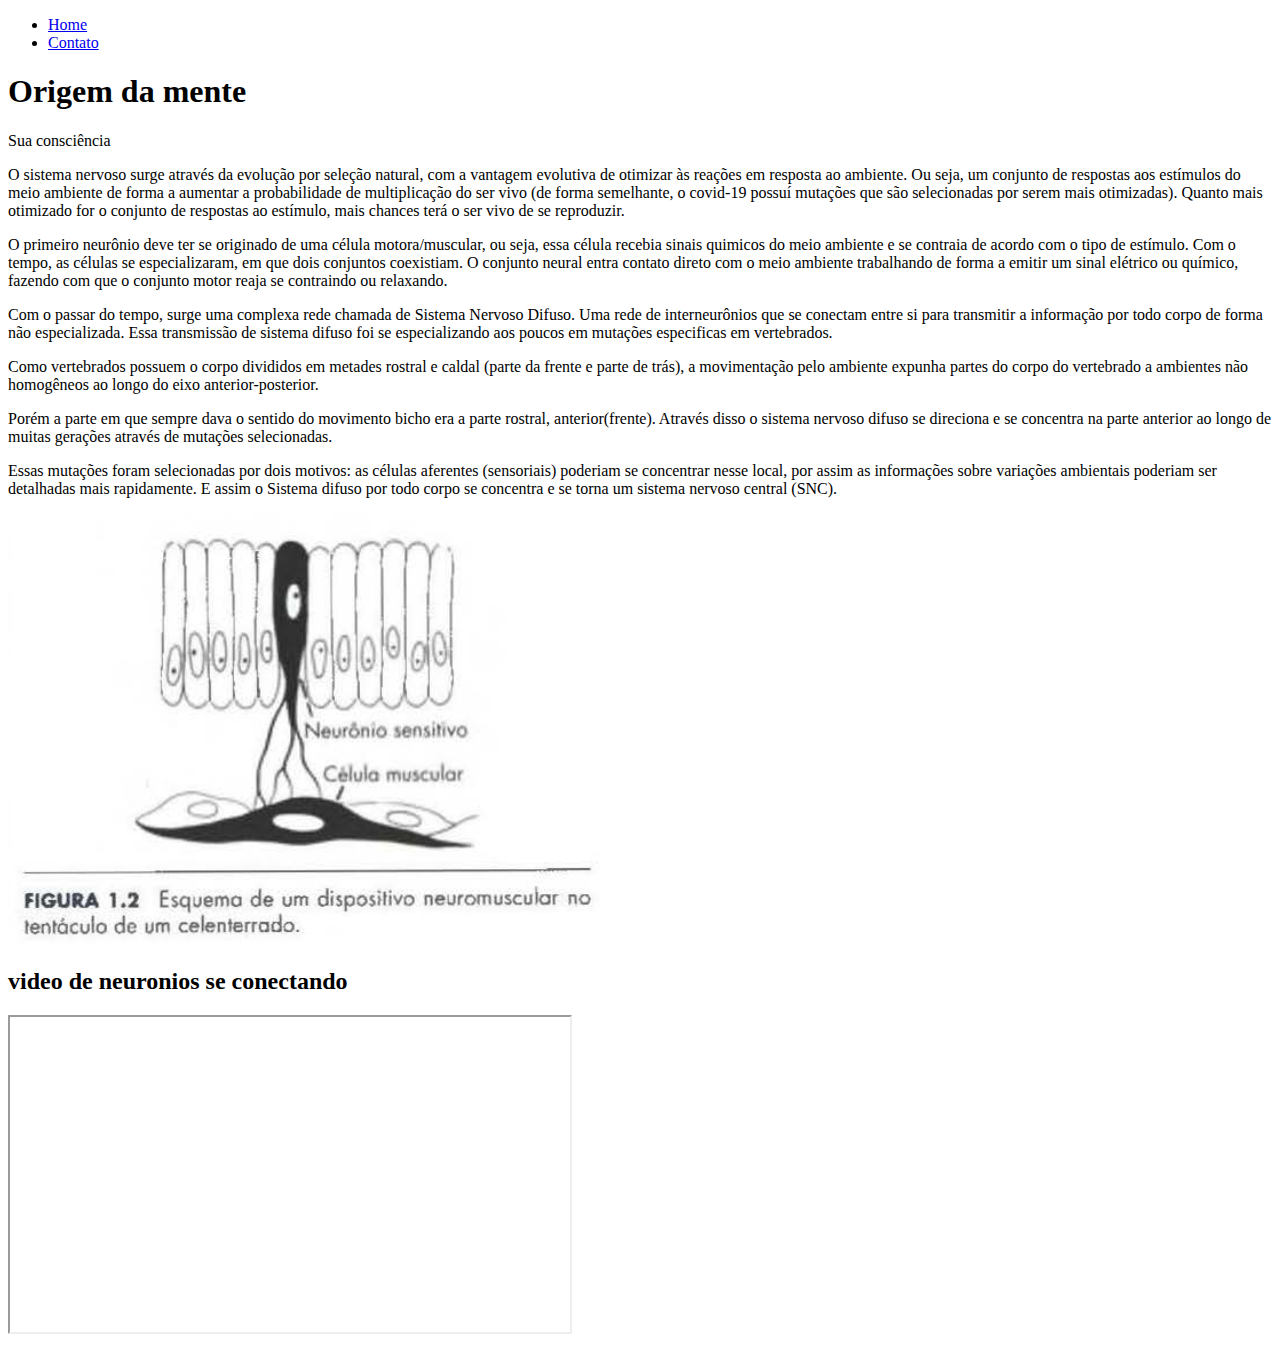
==== index.html @ d2120e49 "Iniciando html" ====
<!DOCTYPE html>
<html lang="pt-br">
<head>
    <meta charset="UTF-8">
    <meta http-equiv="X-UA-Compatible" content="IE=edge">
    <meta name="viewport" content="width=device-width, initial-scale=1.0">
    <title>Fundamentos de neuro</title>
</head>
<body>
  <ul>
    <li><a href="index.html">Home</a></li>
    <li><a href="contato.html">Contato</a></li>
  </ul>
   <h1>Origem da mente</h1> 

  <p> Sua consciência</p> 
  <p>
O sistema nervoso surge através da evolução por seleção natural, com a vantagem evolutiva de otimizar às reações em resposta ao ambiente. Ou seja, um conjunto de respostas aos estímulos do meio ambiente de forma a aumentar a probabilidade de multiplicação do ser vivo (de forma semelhante, o covid-19 possuí mutações que são selecionadas por serem mais otimizadas). Quanto mais otimizado for o conjunto de respostas ao estímulo, mais chances terá o ser vivo de se reproduzir.
<p>O primeiro neurônio deve ter se originado de uma  célula motora/muscular, ou seja, essa célula recebia sinais quimicos do meio ambiente e se contraia de acordo com o tipo de estímulo. Com o tempo, as células se especializaram, em que dois conjuntos coexistiam. O conjunto neural entra contato direto com o meio ambiente trabalhando de forma a emitir um sinal elétrico ou químico, fazendo com que o conjunto motor reaja se contraindo ou relaxando.
</p><p>Com o passar do tempo, surge uma complexa rede chamada de Sistema Nervoso Difuso. Uma rede de interneurônios que se conectam entre si para transmitir a informação por todo corpo de forma não especializada. Essa transmissão de sistema difuso foi se especializando aos poucos em mutações especificas em vertebrados.
</p><p>Como vertebrados possuem o corpo divididos em metades rostral e caldal (parte da frente e parte de trás), a movimentação pelo ambiente expunha partes do corpo do vertebrado a ambientes não homogêneos ao longo do eixo anterior-posterior. 
</p><p>Porém a parte em que sempre dava o sentido do movimento bicho era a parte rostral, anterior(frente). Através disso o sistema nervoso difuso se direciona e se concentra na parte anterior ao longo de muitas gerações através de mutações selecionadas.  
</p><p>Essas mutações foram selecionadas por dois motivos: as células aferentes (sensoriais) poderiam se concentrar nesse local, por assim as informações sobre variações ambientais poderiam ser detalhadas mais rapidamente. E assim o Sistema difuso por todo corpo se concentra e se torna um sistema nervoso central (SNC).
</p>

<img src="assets/img/neuronio primitivo.png" alt="foto do encefalo promitivo">
</body>

<h2>video de neuronios se conectando</h2>

<iframe width="560" height="315" src="https://www.youtube.com/embed/F2ba7w2Yy_I" title="YouTube video player" frameborder="1" allow="accelerometer; autoplay; clipboard-write; encrypted-media; gyroscope; picture-in-picture" allowfullscreen></iframe>
</html>
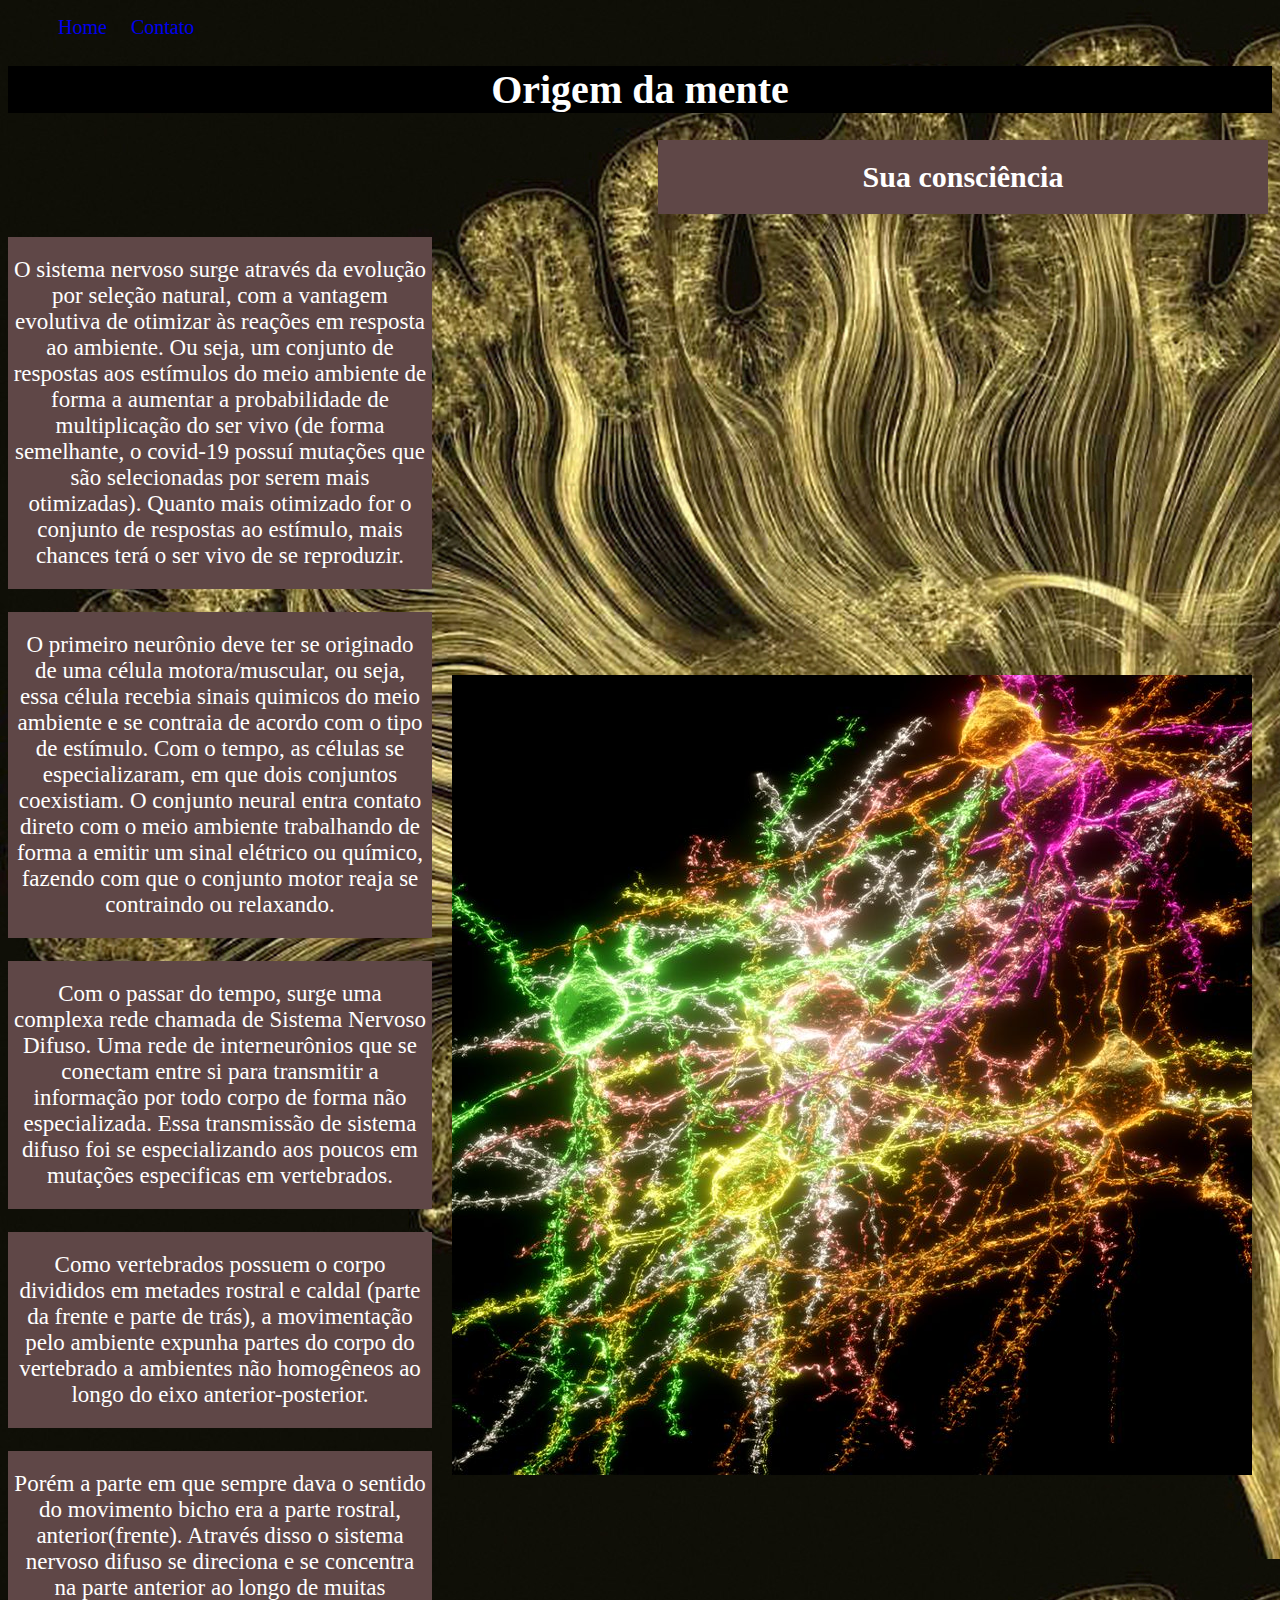
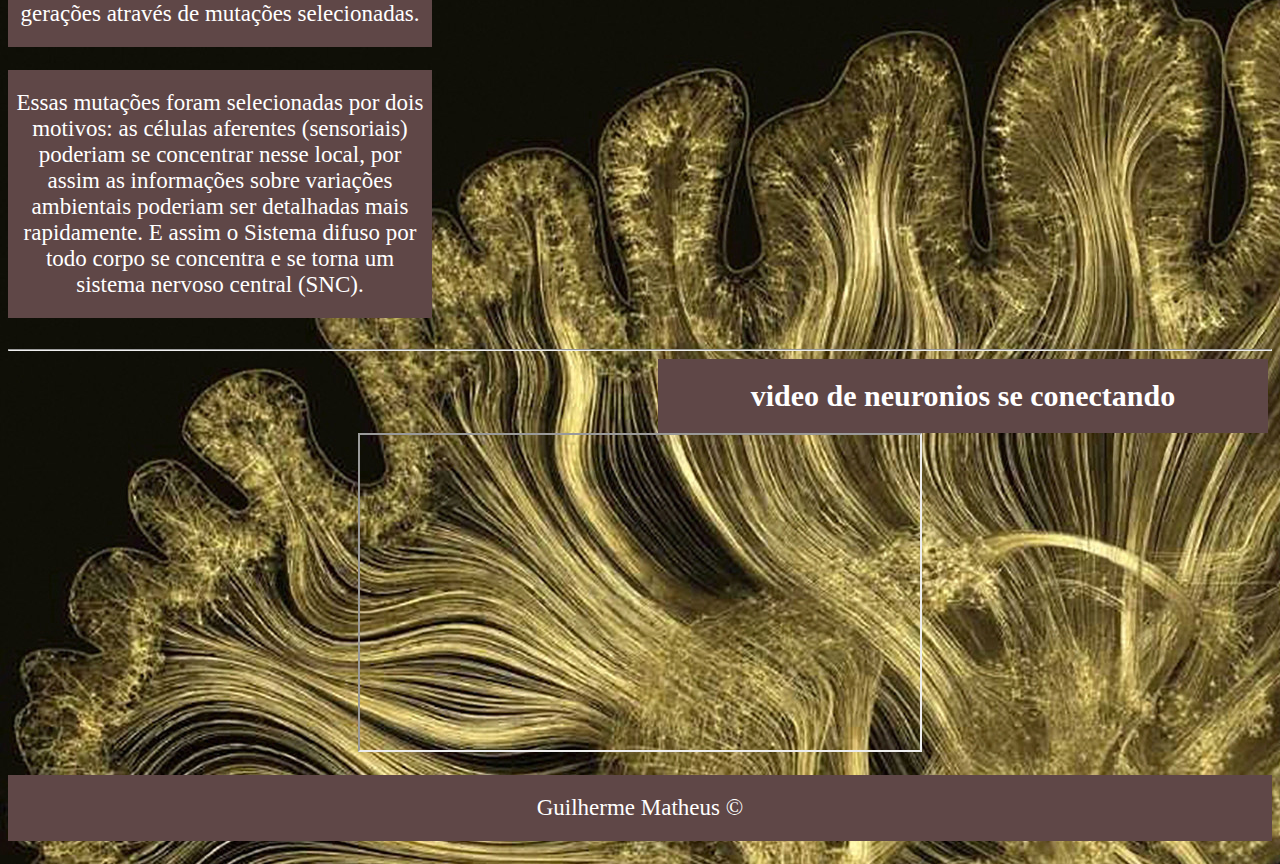
==== commit 66296f3f: "Iniciando css" ====
--- a/index.html
+++ b/index.html
@@ -1,32 +1,79 @@
 <!DOCTYPE html>
 <html lang="pt-br">
+
 <head>
-    <meta charset="UTF-8">
-    <meta http-equiv="X-UA-Compatible" content="IE=edge">
-    <meta name="viewport" content="width=device-width, initial-scale=1.0">
-    <title>Fundamentos de neuro</title>
+  <meta charset="UTF-8">
+  <meta http-equiv="X-UA-Compatible" content="IE=edge">
+  <meta name="viewport" content="width=device-width, initial-scale=1.0">
+  <title>Fundamentos de neuro</title>
+  <link rel="stylesheet" href="assets/css/style.css">
 </head>
+<div>
+
+
 <body>
-  <ul>
-    <li><a href="index.html">Home</a></li>
-    <li><a href="contato.html">Contato</a></li>
+  <ul class ="menu">
+    <li><a class = "menu" href="index.html">Home</a></li>
+    <li><a class = "menu" href="contato.html">Contato</a></li>
   </ul>
-   <h1>Origem da mente</h1> 
+  <h1 class="titulo">Origem da mente</h1>
+  <h3 class="subtitulo"> Sua consciência</h3>
+  <div class=" container">
+    <div class ="texto">
+      <p>
+        O sistema nervoso surge através da evolução por seleção natural, com a vantagem evolutiva de otimizar às reações
+        em resposta ao ambiente. Ou seja, um conjunto de respostas aos estímulos do meio ambiente de forma a aumentar a
+        probabilidade de multiplicação do ser vivo (de forma semelhante, o covid-19 possuí mutações que são selecionadas
+        por serem mais otimizadas). Quanto mais otimizado for o conjunto de respostas ao estímulo, mais chances terá o ser
+        vivo de se reproduzir.
+      <p>O primeiro neurônio deve ter se originado de uma célula motora/muscular, ou seja, essa célula recebia sinais
+        quimicos do meio ambiente e se contraia de acordo com o tipo de estímulo. Com o tempo, as células se
+        especializaram, em que dois conjuntos coexistiam. O conjunto neural entra contato direto com o meio ambiente
+        trabalhando de forma a emitir um sinal elétrico ou químico, fazendo com que o conjunto motor reaja se contraindo
+        ou relaxando.
+      </p>
+      <p>Com o passar do tempo, surge uma complexa rede chamada de Sistema Nervoso Difuso. Uma rede de interneurônios que
+        se conectam entre si para transmitir a informação por todo corpo de forma não especializada. Essa transmissão de
+        sistema difuso foi se especializando aos poucos em mutações especificas em vertebrados.
+      </p>
+      <p>Como vertebrados possuem o corpo divididos em metades rostral e caldal (parte da frente e parte de trás), a
+        movimentação pelo ambiente expunha partes do corpo do vertebrado a ambientes não homogêneos ao longo do eixo
+        anterior-posterior.
+      </p>
+      <p>Porém a parte em que sempre dava o sentido do movimento bicho era a parte rostral, anterior(frente). Através
+        disso o sistema nervoso difuso se direciona e se concentra na parte anterior ao longo de muitas gerações através
+        de mutações selecionadas.
+      </p>
+      <p>Essas mutações foram selecionadas por dois motivos: as células aferentes (sensoriais) poderiam se concentrar
+        nesse local, por assim as informações sobre variações ambientais poderiam ser detalhadas mais rapidamente. E assim
+        o Sistema difuso por todo corpo se concentra e se torna um sistema nervoso central (SNC).
+      </p>
+    </div>
 
-  <p> Sua consciência</p> 
-  <p>
-O sistema nervoso surge através da evolução por seleção natural, com a vantagem evolutiva de otimizar às reações em resposta ao ambiente. Ou seja, um conjunto de respostas aos estímulos do meio ambiente de forma a aumentar a probabilidade de multiplicação do ser vivo (de forma semelhante, o covid-19 possuí mutações que são selecionadas por serem mais otimizadas). Quanto mais otimizado for o conjunto de respostas ao estímulo, mais chances terá o ser vivo de se reproduzir.
-<p>O primeiro neurônio deve ter se originado de uma  célula motora/muscular, ou seja, essa célula recebia sinais quimicos do meio ambiente e se contraia de acordo com o tipo de estímulo. Com o tempo, as células se especializaram, em que dois conjuntos coexistiam. O conjunto neural entra contato direto com o meio ambiente trabalhando de forma a emitir um sinal elétrico ou químico, fazendo com que o conjunto motor reaja se contraindo ou relaxando.
-</p><p>Com o passar do tempo, surge uma complexa rede chamada de Sistema Nervoso Difuso. Uma rede de interneurônios que se conectam entre si para transmitir a informação por todo corpo de forma não especializada. Essa transmissão de sistema difuso foi se especializando aos poucos em mutações especificas em vertebrados.
-</p><p>Como vertebrados possuem o corpo divididos em metades rostral e caldal (parte da frente e parte de trás), a movimentação pelo ambiente expunha partes do corpo do vertebrado a ambientes não homogêneos ao longo do eixo anterior-posterior. 
-</p><p>Porém a parte em que sempre dava o sentido do movimento bicho era a parte rostral, anterior(frente). Através disso o sistema nervoso difuso se direciona e se concentra na parte anterior ao longo de muitas gerações através de mutações selecionadas.  
-</p><p>Essas mutações foram selecionadas por dois motivos: as células aferentes (sensoriais) poderiam se concentrar nesse local, por assim as informações sobre variações ambientais poderiam ser detalhadas mais rapidamente. E assim o Sistema difuso por todo corpo se concentra e se torna um sistema nervoso central (SNC).
-</p>
+    <div >
+      <img class="image1" src="assets/img/Neuronois.jpg" alt="foto do encefalo promitivo">
+    </div>
 
-<img src="assets/img/neuronio primitivo.png" alt="foto do encefalo promitivo">
+  </div>
 </body>
+</div>
+<hr>
 
-<h2>video de neuronios se conectando</h2>
+<h2 class="subtitulo">video de neuronios se conectando</h2>
+<div class = "container">
+  <iframe width="560" height="315" src="https://www.youtube.com/embed/F2ba7w2Yy_I" title="YouTube video player"
+    frameborder="1" allow="accelerometer; autoplay; clipboard-write; encrypted-media; gyroscope; picture-in-picture"
+    allowfullscreen></iframe>
 
-<iframe width="560" height="315" src="https://www.youtube.com/embed/F2ba7w2Yy_I" title="YouTube video player" frameborder="1" allow="accelerometer; autoplay; clipboard-write; encrypted-media; gyroscope; picture-in-picture" allowfullscreen></iframe>
+</div>
+
+  <div>
+    <footer>
+      <p>
+        Guilherme Matheus &copy  
+      </p> 
+
+    </footer>
+  </div>
+
 </html>--- a/assets/css/style.css
+++ b/assets/css/style.css
@@ -0,0 +1,78 @@
+body {
+    background-image: url(../img/original.jpg); 
+    lex-flow: row ;
+
+
+}
+
+.titulo {
+    background-color: #000000;
+    color: #ffffff;
+ 
+    text-align: center;
+    font-size: 40px;
+    font-family:cursive;
+    
+}
+ 
+.subtitulo {
+    background-color: r#000000;
+    color: #ffffff;
+    background-color: rgb(95, 71, 71);
+    text-align: center;
+    font-size: 30px;
+    font-family:cursive;
+    padding: 20px 5px;
+    margin: 0px 650px; 
+    width: 600px;
+    
+
+}
+.container{
+    display:flex;
+    flex-flow: row ;
+    justify-content: center;
+    align-items: center;
+}
+p {
+    font-family: verdana;
+    color: #ffffff;
+    font-size: 23px;
+    text-align: center;
+    background-color: rgb(95, 71, 71);
+    padding: 20px 5px;
+     
+}
+
+.menu li{
+    display: inline;
+    font-size: 20px;
+    padding: 10px;
+    
+}  
+.menu li a {
+        
+    text-decoration: none;    
+}
+
+.menu li a:hover{
+    color: yellow;
+}
+
+.image1 {
+    width: 800px;
+    height: 800px;
+    padding: 20px;
+}
+
+.br {
+    border-radius: 50%;
+}
+/*contato*/
+
+.fonte{
+    font-family: verdana;
+    color: #ffffff;
+    font-size: 23px;
+
+}